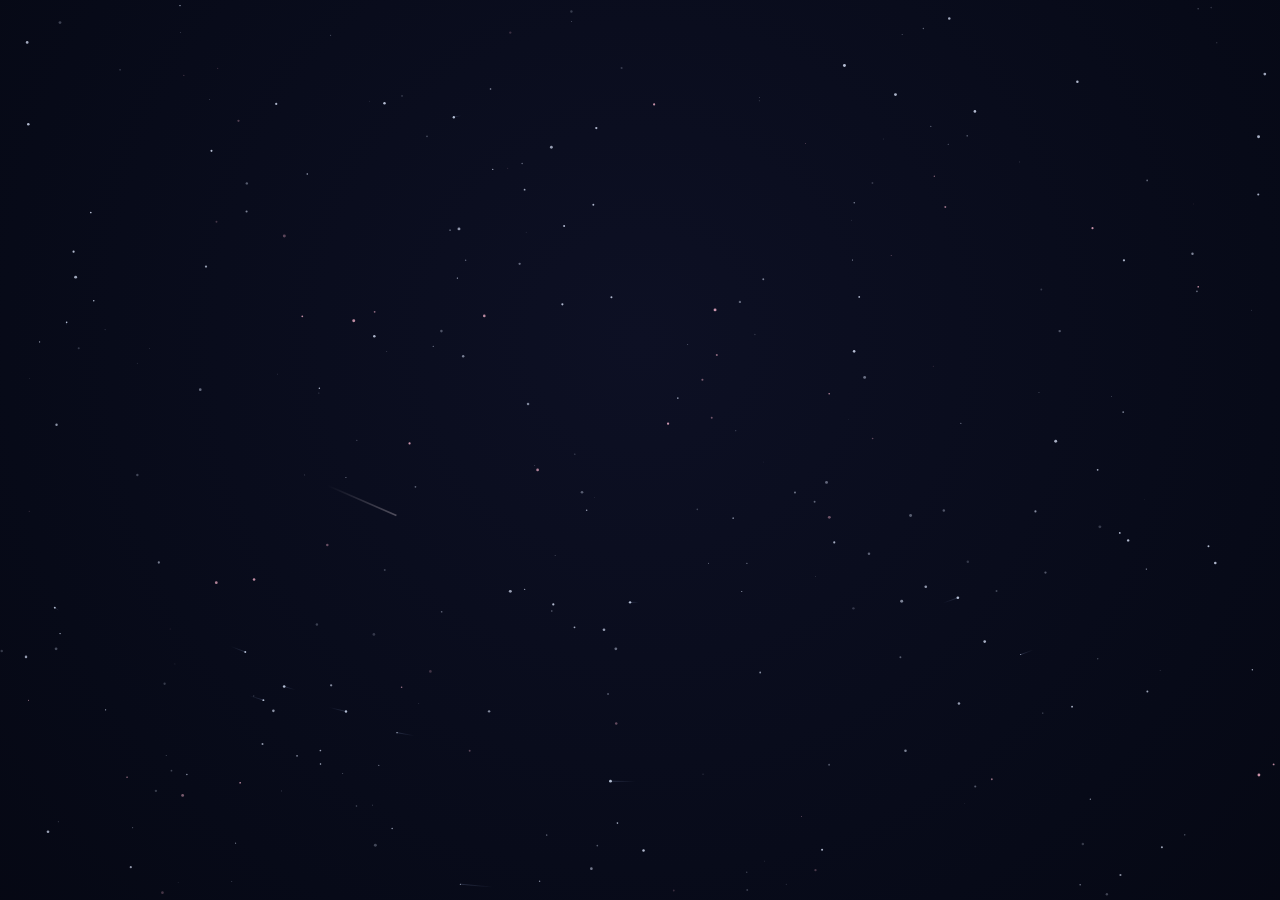
==== index.html @ 272ea94e "Publish rose gift" ====
<!DOCTYPE html>
<html lang="zh-CN">
<head>
<meta charset="UTF-8">
<meta name="viewport" content="width=device-width, initial-scale=1.0, viewport-fit=cover, user-scalable=no">
<meta name="theme-color" content="#05060f">
<title>星轨玫瑰 · 希望你喜欢</title>
<style>
  * { margin: 0; padding: 0; box-sizing: border-box; }
  html, body {
    width: 100%; height: 100%;
    overflow: hidden;
    background: #05060f;
    touch-action: none;
    user-select: none; -webkit-user-select: none;
    cursor: pointer;
  }
  #sky { display: block; position: fixed; inset: 0; }

  .copy {
    position: fixed; left: 0; right: 0;
    display: flex; flex-direction: column;
    align-items: center; gap: 3vh;
    pointer-events: none;
    font-family: "PingFang SC", "Hiragino Sans GB", "Microsoft YaHei", serif;
    letter-spacing: .14em;
    text-align: center;
  }
  #topCopy { top: 7vh; }
  #midCopy { top: 50%; transform: translateY(-50%); }

  .line {
    opacity: 0;
    filter: blur(6px);
    transition: opacity 2.2s ease, filter 2.2s ease, transform 2.2s ease;
  }
  .line.show {
    opacity: 1; filter: blur(0);
    transform: translateY(0);
  }
  .line { transform: translateY(16px); }

  #t1 {
    font-size: clamp(21px, 5.4vw, 38px);
    font-weight: 600;
    color: #fff0f6;
    text-shadow: 0 0 10px rgba(255,110,165,.95), 0 0 34px rgba(255,45,120,.8), 0 0 80px rgba(255,45,120,.45);
  }
  #t2 {
    font-size: clamp(15px, 3.8vw, 26px);
    color: #ffd7e6;
    text-shadow: 0 0 8px rgba(255,110,165,.8), 0 0 28px rgba(255,45,120,.55);
  }
  #t3 {
    font-size: clamp(17px, 4.2vw, 30px);
    color: #fff0f6;
    text-shadow: 0 0 10px rgba(255,110,165,.95), 0 0 36px rgba(255,45,120,.8);
  }
  #t4 {
    font-size: clamp(13px, 3vw, 20px);
    color: #ffd7e6;
    text-shadow: 0 0 8px rgba(255,110,165,.75), 0 0 24px rgba(255,45,120,.5);
  }

  #hint {
    position: fixed; left: 0; right: 0; bottom: 5.5vh;
    text-align: center;
    font-family: "PingFang SC", "Microsoft YaHei", serif;
    font-size: clamp(11px, 2.4vw, 14px);
    letter-spacing: .4em; text-indent: .4em;
    color: rgba(255,220,235,.55);
    opacity: 0;
    transition: opacity 2.5s ease;
    pointer-events: none;
  }
  #hint.show { opacity: 1; animation: breathe 3s ease-in-out infinite; }
  @keyframes breathe { 50% { opacity: .22; } }

  #fade {
    position: fixed; inset: 0; background: #05060f;
    opacity: 0; pointer-events: none;
    transition: opacity 2.4s ease;
  }
  #fade.show { opacity: 1; }
  #end {
    position: fixed; inset: 0;
    display: flex; flex-direction: column;
    align-items: center; justify-content: center; gap: 3vh;
    opacity: 0; pointer-events: none;
    transition: opacity 2.6s ease .8s;
    font-family: "PingFang SC", "Microsoft YaHei", serif;
    letter-spacing: .14em; text-align: center;
  }
  #end.show { opacity: 1; }
  #end .rose-icon {
    font-size: clamp(40px, 10vw, 64px);
    filter: drop-shadow(0 0 14px rgba(255,45,120,.9)) drop-shadow(0 0 44px rgba(255,45,120,.55));
  }
  #end .t {
    font-size: clamp(17px, 4.4vw, 28px);
    color: #fff0f6;
    text-shadow: 0 0 10px rgba(255,110,165,.9), 0 0 36px rgba(255,45,120,.7);
  }
</style>
</head>
<body>
<canvas id="sky"></canvas>

<div class="copy" id="topCopy">
  <div class="line" id="t1">对不起，让你生气了</div>
  <div class="line" id="t2">是我任性了，没真正理解你温柔的意思</div>
</div>
<div class="copy" id="midCopy">
  <div class="line" id="t3">你的晴天，才是我的晴天</div>
  <div class="line" id="t4">特地做这星轨玫瑰，送给你</div>
</div>
<div id="hint">轻触屏幕，结束这份心意</div>

<div id="fade"></div>
<div id="end">
  <div class="rose-icon">🌹</div>
  <div class="t">愿我们的每一天，都是晴天 🌤</div>
</div>

<script>
(function () {
  "use strict";

  const cv = document.getElementById("sky");
  const ctx = cv.getContext("2d");
  let W = 0, H = 0, DPR = 1;

  const rand = (a, b) => a + Math.random() * (b - a);
  const TAU = Math.PI * 2;

  /* ============ 尺寸 ============ */
  let CX = 0, CY = 0, R = 0;
  function resize() {
    DPR = Math.min(window.devicePixelRatio || 1, 2);
    W = window.innerWidth; H = window.innerHeight;
    cv.width = W * DPR; cv.height = H * DPR;
    cv.style.width = W + "px"; cv.style.height = H + "px";
    ctx.setTransform(DPR, 0, 0, DPR, 0, 0);
    CX = W / 2;
    CY = H * 0.42;
    R = Math.min(W, H) * 0.27;
  }
  window.addEventListener("resize", resize);
  resize();

  /* ============ 玫瑰曲线 ============ */
  // 五瓣玫瑰极坐标曲线：r = sin(2.5θ)，θ∈[0,4π)
  function petalPoint(theta, scale, rot, cx, cy) {
    const r = scale * R * Math.sin(2.5 * theta);
    const a = theta + rot;
    return { x: cx + r * Math.cos(a), y: cy + r * Math.sin(a) };
  }
  // 花茎：向下微弯的贝塞尔
  function stemPoint(t) {
    const y0 = CY + R * 0.55, len = Math.min(H - y0 - H * 0.06, R * 2.6);
    const sway = Math.sin(t * Math.PI * 1.15) * R * 0.28 * t;
    return { x: CX + sway, y: y0 + t * len };
  }
  // 叶子：以 (sx,sy) 为起点向外伸展的弧
  function leafPoint(t, sx, sy, dir) {
    const len = R * 0.75, lift = R * 0.42;
    return { x: sx + dir * t * len, y: sy - Math.sin(t * Math.PI) * lift + t * t * R * 0.18 };
  }

  // 所有小径段（星座连线目标），每段 {pts:[{x,y}...], w:线宽, hue}
  let paths = [];
  function buildPaths() {
    paths = [];
    const layers = [
      { n: 220, s: 1.00, rot: -Math.PI / 2, w: 2.2, a: .95 },
      { n: 170, s: 0.66, rot: -Math.PI / 2 + 0.63, w: 1.7, a: .85 },
      { n: 130, s: 0.37, rot: -Math.PI / 2 + 1.26, w: 1.4, a: .8 }
    ];
    layers.forEach(L => {
      const pts = [];
      for (let i = 0; i <= L.n; i++) {
        const th = (i / L.n) * TAU * 2;
        pts.push(petalPoint(th, L.s, L.rot, CX, CY));
      }
      paths.push({ pts, w: L.w, a: L.a });
    });
    // 花心小星团
    const core = [];
    for (let i = 0; i < 24; i++) {
      const a = rand(0, TAU), r = rand(0, R * 0.13);
      core.push({ x: CX + r * Math.cos(a), y: CY + r * Math.sin(a) * 0.82 });
    }
    paths.push({ pts: core, w: 1.2, a: .75 });
    // 花茎
    const stem = [];
    for (let i = 0; i <= 40; i++) stem.push(stemPoint(i / 40));
    paths.push({ pts: stem, w: 1.8, a: .85 });
    // 两片叶子
    [[0.32, -1], [0.55, 1]].forEach(([tt, dir]) => {
      const p0 = stemPoint(tt), leaf = [p0];
      for (let i = 1; i <= 16; i++) leaf.push(leafPoint(i / 16, p0.x, p0.y, dir));
      paths.push({ pts: leaf, w: 1.5, a: .8 });
    });
  }
  buildPaths();
  window.addEventListener("resize", buildPaths);

  /* ============ 背景星空 ============ */
  let bgStars = [], shooting = [], orbiters = [];
  function buildBg() {
    bgStars = [];
    const n = Math.floor(W * H / 4200);
    for (let i = 0; i < n; i++) {
      bgStars.push({
        x: Math.random() * W, y: Math.random() * H,
        r: rand(.3, 1.5), tw: rand(0, TAU), sp: rand(.4, 1.6),
        pink: Math.random() < .18
      });
    }
    // 远景星轨：绕花心缓慢旋转的小星
    orbiters = [];
    for (let i = 0; i < 26; i++) {
      orbiters.push({
        rad: rand(R * 1.25, Math.max(W, H) * .75),
        ang: rand(0, TAU),
        sp: rand(.02, .08) * (Math.random() < .5 ? 1 : -1) / 60,
        r: rand(.5, 1.4),
        trail: []
      });
    }
  }
  buildBg();
  window.addEventListener("resize", buildBg);

  function spawnMeteor() {
    if (shooting.length > 2 || Math.random() > .006) return;
    const fromLeft = Math.random() < .5;
    shooting.push({
      x: fromLeft ? -40 : W + 40,
      y: rand(0, H * .45),
      vx: (fromLeft ? 1 : -1) * rand(7, 12),
      vy: rand(2.5, 5),
      life: 1
    });
  }

  /* ============ 沿曲线滑行的亮星（星轨） ============ */
  const comets = [];
  function buildComets() {
    comets.length = 0;
    paths.forEach((p, pi) => {
      const count = Math.max(1, Math.round(p.pts.length / 90));
      for (let k = 0; k < count; k++) {
        comets.push({
          path: pi,
          t: rand(0, 1),
          speed: rand(.0006, .0016) * (pi >= 4 ? .7 : 1),
          size: rand(1.6, 3.2),
          trailLen: rand(14, 30)
        });
      }
    });
  }
  buildComets();
  window.addEventListener("resize", buildComets);

  function pathPoint(p, t) {
    const pts = p.pts, f = t * (pts.length - 1);
    const i = Math.min(pts.length - 2, Math.floor(f)), u = f - i;
    return {
      x: pts[i].x + (pts[i + 1].x - pts[i].x) * u,
      y: pts[i].y + (pts[i + 1].y - pts[i].y) * u
    };
  }

  /* ============ 时间轴（ms） ============ */
  const T = {
    bgIn: 0, drawStart: 2500, drawDur: 9000,
    t1: 6500, t2: 10500,
    t3: 14500, t4: 18500,
    hint: 22500, glowFull: 12500
  };
  const t0 = performance.now();

  function show(id) { document.getElementById(id).classList.add("show"); }
  setTimeout(() => show("t1"), T.t1);
  setTimeout(() => show("t2"), T.t2);
  setTimeout(() => show("t3"), T.t3);
  setTimeout(() => show("t4"), T.t4);
  setTimeout(() => show("hint"), T.hint);

  /* ============ 结束 ============ */
  let ended = false;
  function endShow() {
    if (ended) return; ended = true;
    document.getElementById("fade").classList.add("show");
    document.getElementById("end").classList.add("show");
    document.getElementById("hint").classList.remove("show");
  }
  window.addEventListener("pointerdown", endShow);
  window.addEventListener("keydown", endShow);

  /* ============ 绘制 ============ */
  function drawBg(now) {
    // 深空底色（径向渐变）
    const g = ctx.createRadialGradient(CX, CY * .9, 0, CX, CY * .9, Math.max(W, H) * .9);
    g.addColorStop(0, "#0d1024");
    g.addColorStop(.55, "#070a18");
    g.addColorStop(1, "#04050e");
    ctx.fillStyle = g;
    ctx.fillRect(0, 0, W, H);

    const sec = now * .001;
    // 细碎闪烁星
    for (const s of bgStars) {
      const a = .2 + .6 * (.5 + .5 * Math.sin(sec * s.sp + s.tw));
      ctx.globalAlpha = a;
      ctx.fillStyle = s.pink ? "#ffb9d2" : "#dfe8ff";
      ctx.beginPath();
      ctx.arc(s.x, s.y, s.r, 0, TAU);
      ctx.fill();
    }
    ctx.globalAlpha = 1;

    // 远景星轨（绕花心，带渐隐尾迹）
    ctx.lineWidth = .7;
    for (const o of orbiters) {
      o.ang += o.sp;
      const x = CX + o.rad * Math.cos(o.ang) * 1.15;
      const y = CY * .92 + o.rad * Math.sin(o.ang) * .62;
      o.trail.push({ x, y });
      if (o.trail.length > 26) o.trail.shift();
      for (let i = 1; i < o.trail.length; i++) {
        const a = (i / o.trail.length) * .28;
        ctx.strokeStyle = `rgba(180,200,255,${a})`;
        ctx.beginPath();
        ctx.moveTo(o.trail[i - 1].x, o.trail[i - 1].y);
        ctx.lineTo(o.trail[i].x, o.trail[i].y);
        ctx.stroke();
      }
      ctx.fillStyle = "rgba(220,232,255,.8)";
      ctx.beginPath(); ctx.arc(x, y, o.r, 0, TAU); ctx.fill();
    }

    // 流星
    spawnMeteor();
    for (let i = shooting.length - 1; i >= 0; i--) {
      const m = shooting[i];
      m.x += m.vx; m.y += m.vy; m.life -= .012;
      if (m.life <= 0) { shooting.splice(i, 1); continue; }
      const grad = ctx.createLinearGradient(m.x, m.y, m.x - m.vx * 9, m.y - m.vy * 9);
      grad.addColorStop(0, `rgba(255,240,248,${.9 * m.life})`);
      grad.addColorStop(1, "rgba(255,240,248,0)");
      ctx.strokeStyle = grad;
      ctx.lineWidth = 1.6;
      ctx.beginPath();
      ctx.moveTo(m.x, m.y);
      ctx.lineTo(m.x - m.vx * 9, m.y - m.vy * 9);
      ctx.stroke();
    }
  }

  function drawRose(now) {
    const el = now - t0;
    const prog = Math.max(0, Math.min(1, (el - T.drawStart) / T.drawDur));
    if (prog <= 0) return;
    const ease = 1 - Math.pow(1 - prog, 2.2);
    const sec = now * .001;
    const glowPulse = .7 + .3 * Math.sin(sec * 1.7);
    const full = el > T.glowFull;

    ctx.globalCompositeOperation = "lighter";
    ctx.lineCap = "round"; ctx.lineJoin = "round";

    paths.forEach((p, pi) => {
      // 每条路径按顺序生长（错峰）
      const stagger = pi / paths.length * .45;
      const lp = Math.max(0, Math.min(1, (ease - stagger) / (1 - stagger * .6)));
      if (lp <= 0) return;
      const upto = Math.max(2, Math.ceil(p.pts.length * lp));

      // 底层柔光（粗线低透明）
      ctx.strokeStyle = `rgba(255,70,140,${.14 * p.a * glowPulse})`;
      ctx.lineWidth = p.w * 5;
      ctx.beginPath();
      ctx.moveTo(p.pts[0].x, p.pts[0].y);
      for (let i = 1; i < upto; i++) ctx.lineTo(p.pts[i].x, p.pts[i].y);
      ctx.stroke();

      // 主发光线
      ctx.strokeStyle = `rgba(255,130,180,${.65 * p.a * glowPulse})`;
      ctx.lineWidth = p.w;
      ctx.shadowColor = "rgba(255,45,120,.9)";
      ctx.shadowBlur = 10 * glowPulse;
      ctx.beginPath();
      ctx.moveTo(p.pts[0].x, p.pts[0].y);
      for (let i = 1; i < upto; i++) ctx.lineTo(p.pts[i].x, p.pts[i].y);
      ctx.stroke();
      ctx.shadowBlur = 0;

      // 生长前端的亮星
      if (lp < 1) {
        const head = p.pts[upto - 1];
        ctx.fillStyle = "rgba(255,255,255,.95)";
        ctx.shadowColor = "rgba(255,150,190,1)";
        ctx.shadowBlur = 18;
        ctx.beginPath(); ctx.arc(head.x, head.y, 2.6, 0, TAU); ctx.fill();
        ctx.shadowBlur = 0;
      }
    });

    // 星轨彗星：沿曲线滑行并拖尾
    comets.forEach(c => {
      c.t += c.speed;
      if (c.t > 1) c.t -= 1;
      const p = paths[c.path];
      ctx.beginPath();
      let first = true;
      for (let k = 0; k <= c.trailLen; k++) {
        const tt = Math.max(0, c.t - k * c.speed * 2.2);
        const pt = pathPoint(p, tt);
        if (first) { ctx.moveTo(pt.x, pt.y); first = false; }
        else ctx.lineTo(pt.x, pt.y);
      }
      ctx.strokeStyle = "rgba(255,200,225,.5)";
      ctx.lineWidth = c.size * .55;
      ctx.stroke();
      const head = pathPoint(p, c.t);
      ctx.fillStyle = "rgba(255,245,250,.95)";
      ctx.shadowColor = "rgba(255,120,170,1)";
      ctx.shadowBlur = 14;
      ctx.beginPath(); ctx.arc(head.x, head.y, c.size, 0, TAU); ctx.fill();
      ctx.shadowBlur = 0;
    });

    // 完成态：花心呼吸光晕 + 偶发绽放闪光
    if (full) {
      const halo = ctx.createRadialGradient(CX, CY, 0, CX, CY, R * 1.5);
      halo.addColorStop(0, `rgba(255,60,130,${.13 * glowPulse})`);
      halo.addColorStop(1, "rgba(255,60,130,0)");
      ctx.fillStyle = halo;
      ctx.beginPath(); ctx.arc(CX, CY, R * 1.5, 0, TAU); ctx.fill();
    }

    ctx.globalCompositeOperation = "source-over";
  }

  function frame(now) {
    if (!ended) {
      drawBg(now);
      drawRose(now);
    } else {
      ctx.fillStyle = "rgba(5,6,15,1)";
      ctx.fillRect(0, 0, W, H);
    }
    requestAnimationFrame(frame);
  }
  requestAnimationFrame(frame);
})();
</script>
</body>
</html>
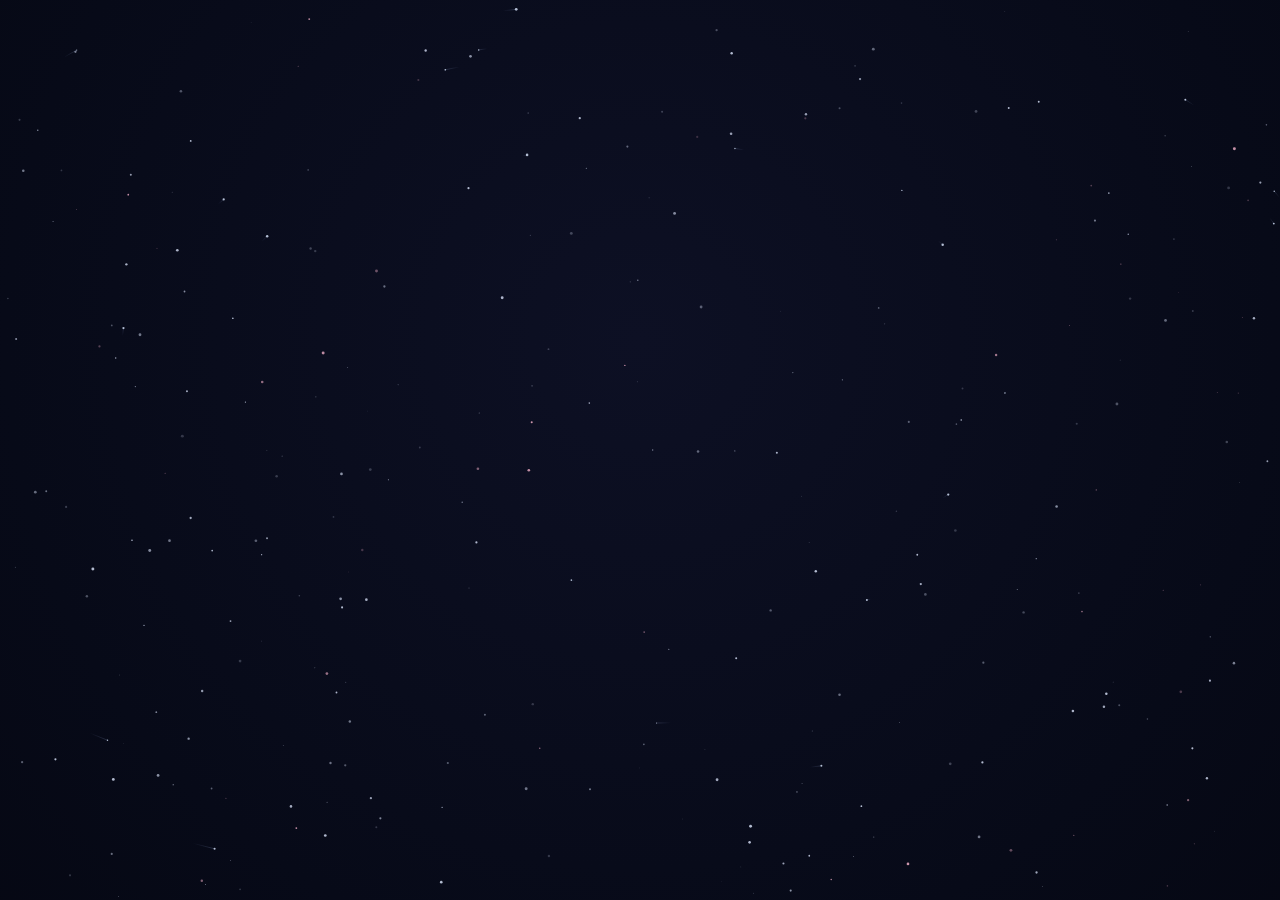
==== commit a17ffd5b: "Keep final message clear of the rose" ====
--- a/index.html
+++ b/index.html
@@ -27,7 +27,7 @@
     text-align: center;
   }
   #topCopy { top: 7vh; }
-  #midCopy { top: 50%; transform: translateY(-50%); }
+  #midCopy { top: auto; bottom: 12vh; transform: none; gap: 1.5vh; padding: 0 16px; }
 
   .line {
     opacity: 0;
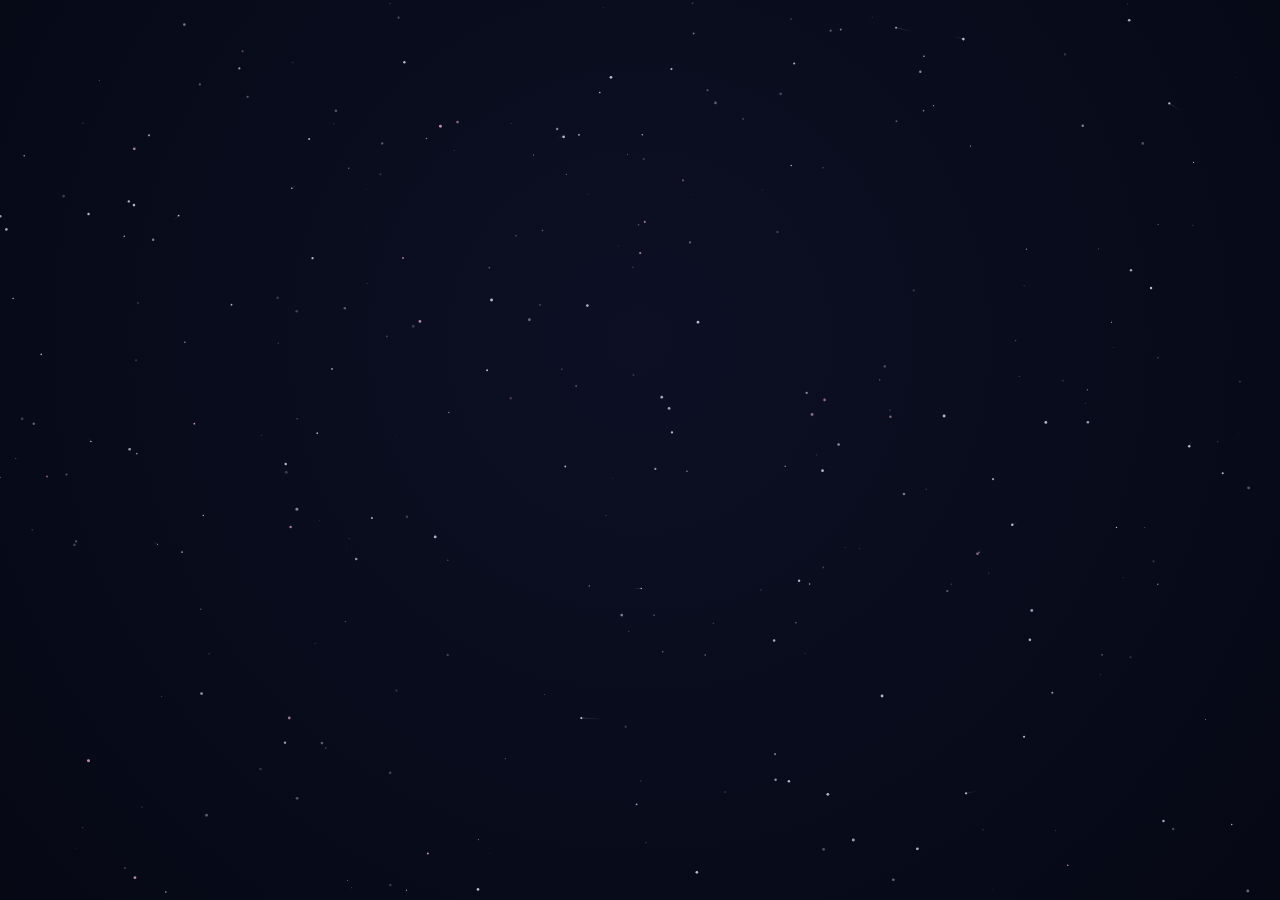
==== commit 89e64a1d: "Publish final rose and golden gift site" ====
--- a/index.html
+++ b/index.html
@@ -3,8 +3,14 @@
 <head>
 <meta charset="UTF-8">
 <meta name="viewport" content="width=device-width, initial-scale=1.0, viewport-fit=cover, user-scalable=no">
+<meta http-equiv="Cache-Control" content="no-store, no-cache, must-revalidate, max-age=0">
+<meta http-equiv="Pragma" content="no-cache">
+<meta http-equiv="Expires" content="0">
 <meta name="theme-color" content="#05060f">
 <title>星轨玫瑰 · 希望你喜欢</title>
+<link rel="stylesheet" href="golden-meadow.css?v=4.3">
+<link rel="stylesheet" href="petal-lab.css?v=4.3">
+<link rel="stylesheet" href="petal-mass.css?v=4.3">
 <style>
   * { margin: 0; padding: 0; box-sizing: border-box; }
   html, body {
@@ -105,6 +111,28 @@
 </head>
 <body>
 <canvas id="sky"></canvas>
+
+<section id="petal-mass" hidden aria-label="Petal Mass and Flow Laboratory">
+  <div class="pm-shell">
+    <header class="pm-head">
+      <div>
+        <h1>Petal Mass &amp; Flow Laboratory</h1>
+        <p>连续体积区域、平滑方向场、受控分布与前后遮挡。验证未来花瓣金毛的底层组织，不绘制主体和汇聚动画。</p>
+      </div>
+      <div class="pm-scale" role="group" aria-label="观察尺度">
+        <button type="button" data-scale="overview" aria-pressed="true">整体</button>
+        <button type="button" data-scale="detail" aria-pressed="false">细节</button>
+      </div>
+    </header>
+    <main class="pm-grid">
+      <article class="pm-card"><h2>A · Continuous Mass</h2><p>内部填充的有机体积块，边界收束，避免链状断裂。</p><canvas id="pm-a"></canvas></article>
+      <article class="pm-card"><h2>B · Curved Flow Mass</h2><p>可变宽度弯曲区域，方向随曲率连续变化。</p><canvas id="pm-b"></canvas></article>
+      <article class="pm-card"><h2>C · Radial Wrap Mass</h2><p>由局部组织中心向外围过渡，不使用机械同心圆。</p><canvas id="pm-c"></canvas></article>
+      <article class="pm-card"><h2>D · Flow Transition Mass</h2><p>同一体积内平滑切换放射、包覆与顺向毛流。</p><canvas id="pm-d"></canvas></article>
+    </main>
+    <div class="pm-foot">四个样例共享 PetalMass、PetalFlowField、PetalDistribution、PetalOcclusion 和 PetalMaterial。</div>
+  </div>
+</section>
 
 <div class="copy" id="topCopy">
   <div class="line" id="t1">对不起，让你生气了</div>
@@ -293,9 +321,15 @@
   let ended = false;
   function endShow() {
     if (ended) return; ended = true;
+    document.getElementById("hint").classList.remove("show");
+    if (typeof window.enterGoldenMeadow === "function") {
+      document.getElementById("fade").classList.add("show");
+      setTimeout(() => { window.location.href = "golden/index.html"; },
+        matchMedia('(prefers-reduced-motion: reduce)').matches ? 0 : 2400);
+      return;
+    }
     document.getElementById("fade").classList.add("show");
     document.getElementById("end").classList.add("show");
-    document.getElementById("hint").classList.remove("show");
   }
   window.addEventListener("pointerdown", endShow);
   window.addEventListener("keydown", endShow);
@@ -458,5 +492,43 @@
   requestAnimationFrame(frame);
 })();
 </script>
+<script src="golden-meadow.js?v=5.0"></script>
+<script src="petal-lab.js"></script>
+<script src="petal-mass.js?v=5.1"></script>
+<script>
+  (() => {
+    const lab = new URLSearchParams(location.search).get('lab');
+    if (!lab) return;
+    window.__labRoute = lab;
+    window.addEventListener('error', event => {
+      if (lab !== 'mass' || document.querySelector('#petal-mass')) return;
+      document.body.insertAdjacentHTML('beforeend', `<div id="lab-boot-error" style="position:fixed;inset:0;z-index:999;background:#142118;color:#fff1d6;padding:32px;font:16px/1.7 sans-serif"><h1>Petal Mass Laboratory</h1><p>实验室脚本启动失败，错误信息：</p><pre style="white-space:pre-wrap;color:#f3c27b">${String(event.error?.message || event.message || 'Unknown error')}</pre><p>请刷新页面重试。</p></div>`);
+    });
+    document.documentElement.classList.add(`is-${lab}-route`);
+    const firstPageNodes = ['#sky', '.copy', '#fade', '#end'];
+    firstPageNodes.forEach(selector => document.querySelectorAll(selector).forEach(node => {
+      node.style.setProperty('display', 'none', 'important');
+      node.style.setProperty('visibility', 'hidden', 'important');
+      node.style.setProperty('pointer-events', 'none', 'important');
+    }));
+    if (lab === 'mass') {
+      const ensureLab = () => {
+        const panel = document.querySelector('#petal-mass');
+        document.body.style.setProperty('background', '#142118', 'important');
+        if (panel) {
+          panel.style.setProperty('display', 'block', 'important');
+          panel.style.setProperty('visibility', 'visible', 'important');
+          panel.style.setProperty('opacity', '1', 'important');
+          panel.style.setProperty('z-index', '1000', 'important');
+          return;
+        }
+        if (!document.querySelector('#lab-boot-error')) {
+          document.body.insertAdjacentHTML('beforeend', '<div id="lab-boot-error" style="position:fixed;inset:0;z-index:1000;display:block;background:#142118;color:#fff1d6;padding:32px;font:16px/1.7 sans-serif"><h1>Petal Mass Laboratory</h1><p>实验室脚本没有成功加载。请确认 8765 服务正在运行，然后刷新此地址。</p><p style="color:#f3c27b">状态：petal-mass.js 未创建实验室节点</p></div>');
+        }
+      };
+      setTimeout(ensureLab, 250);
+    }
+  })();
+</script>
 </body>
-</html>+</html>
--- a/golden-meadow.css
+++ b/golden-meadow.css
@@ -0,0 +1,26 @@
+#golden-meadow {
+  position: fixed; inset: 0; z-index: 20; overflow: hidden;
+  background: #142516; opacity: 0; visibility: hidden; pointer-events: none;
+  transition: opacity 1.55s ease, visibility 0s linear 1.55s;
+  cursor: default; isolation: isolate;
+}
+#golden-meadow.gm-visible {
+  opacity: 1; visibility: visible; pointer-events: auto;
+  transition: opacity 1.55s ease, visibility 0s;
+}
+.gm-layer { position: absolute; inset: 0; width: 100%; height: 100%; }
+#gm-backdrop, #gm-petals, #gm-motion, #gm-foreground { display: block; }
+#gm-backdrop { z-index: 0; }
+#gm-petals { z-index: 2; pointer-events: none; }
+#gm-motion { z-index: 3; pointer-events: none; }
+#gm-foreground { z-index: 5; pointer-events: none; }
+.gm-sunwash {
+  position: absolute; z-index: 1; inset: 0; pointer-events: none;
+  background: radial-gradient(ellipse at 12% 6%, rgba(255,244,166,.31), transparent 42%),
+              linear-gradient(115deg, rgba(255,222,126,.12), transparent 38%);
+  mix-blend-mode: screen; opacity: .15; transition: opacity 2.2s ease .45s;
+}
+.gm-visible .gm-sunwash { opacity: .82; }
+@media (prefers-reduced-motion: reduce) {
+  #golden-meadow, .gm-sunwash { transition-duration: .01ms; transition-delay: 0s; }
+}
--- a/petal-lab.css
+++ b/petal-lab.css
@@ -0,0 +1,20 @@
+#petal-lab { position: fixed; inset: 0; z-index: 100; overflow: auto; background: #172116; color: #fff1d6; font-family: Georgia, "Microsoft YaHei", serif; }
+#petal-lab[hidden] { display: none; }
+.pl-shell { width: min(1180px, 100%); margin: 0 auto; padding: 28px 22px 48px; }
+.pl-heading { display: flex; align-items: end; justify-content: space-between; gap: 20px; margin-bottom: 22px; }
+.pl-heading h1 { margin: 0; font-size: clamp(25px, 4vw, 42px); font-weight: 500; letter-spacing: .04em; }
+.pl-heading p { max-width: 430px; margin: 0; color: rgba(255,241,214,.68); line-height: 1.65; font-size: 14px; }
+.pl-grid { display: grid; grid-template-columns: repeat(2, minmax(0, 1fr)); gap: 16px; }
+.pl-card { min-height: 330px; border: 1px solid rgba(255,218,155,.25); background: rgba(8,19,12,.48); box-shadow: 0 18px 50px rgba(0,0,0,.18); }
+.pl-card h2 { margin: 0; padding: 15px 17px 5px; font-size: 16px; font-weight: 500; letter-spacing: .08em; }
+.pl-card p { margin: 0; padding: 0 17px 8px; color: rgba(255,241,214,.58); font: 12px/1.55 "Microsoft YaHei", sans-serif; }
+.pl-card canvas { display: block; width: 100%; height: 250px; }
+.pl-footer { margin-top: 18px; color: rgba(255,241,214,.48); font: 12px/1.6 "Microsoft YaHei", sans-serif; }
+@media (max-width: 680px) {
+  .pl-shell { padding: 20px 12px 34px; }
+  .pl-heading { display: block; }
+  .pl-heading p { margin-top: 8px; }
+  .pl-grid { grid-template-columns: 1fr; gap: 12px; }
+  .pl-card { min-height: 280px; }
+  .pl-card canvas { height: 220px; }
+}
--- a/petal-mass.css
+++ b/petal-mass.css
@@ -0,0 +1,15 @@
+#petal-mass { position: fixed; inset: 0; z-index: 100; overflow: auto; background: #142118; color: #fff1d6; font-family: Georgia, "Microsoft YaHei", serif; }
+.pm-shell { width: min(1220px, 100%); margin: auto; padding: 26px 20px 44px; }
+.pm-head { display:flex; justify-content:space-between; gap:20px; align-items:end; margin-bottom:18px; }
+.pm-head h1 { margin:0; font-size:clamp(24px,4vw,40px); font-weight:500; letter-spacing:.04em; }
+.pm-head p { margin:0; max-width:470px; color:rgba(255,241,214,.66); font:13px/1.6 "Microsoft YaHei",sans-serif; }
+.pm-scale { display:flex; flex:none; gap:4px; padding:3px; border:1px solid rgba(255,218,155,.25); background:rgba(5,14,9,.55); }
+.pm-scale button { border:0; padding:8px 14px; color:rgba(255,241,214,.62); background:transparent; font:13px "Microsoft YaHei",sans-serif; cursor:pointer; }
+.pm-scale button[aria-pressed="true"] { color:#fff1d6; background:rgba(217,145,67,.3); }
+.pm-grid { display:grid; grid-template-columns:repeat(2,minmax(0,1fr)); gap:15px; }
+.pm-card { overflow:hidden; border:1px solid rgba(255,218,155,.24); background:rgba(7,18,11,.48); }
+.pm-card h2 { margin:0; padding:14px 16px 4px; font-size:16px; font-weight:500; letter-spacing:.06em; }
+.pm-card p { margin:0; padding:0 16px 8px; color:rgba(255,241,214,.58); font:12px/1.5 "Microsoft YaHei",sans-serif; }
+.pm-card canvas { display:block; width:100%; height:270px; }
+.pm-foot { margin-top:16px; color:rgba(255,241,214,.5); font:12px/1.6 "Microsoft YaHei",sans-serif; }
+@media (max-width:680px) { .pm-shell{padding:18px 11px 30px}.pm-head{display:block}.pm-head p{margin-top:8px}.pm-scale{margin-top:12px;width:max-content}.pm-grid{grid-template-columns:1fr;gap:11px}.pm-card canvas{height:230px} }
